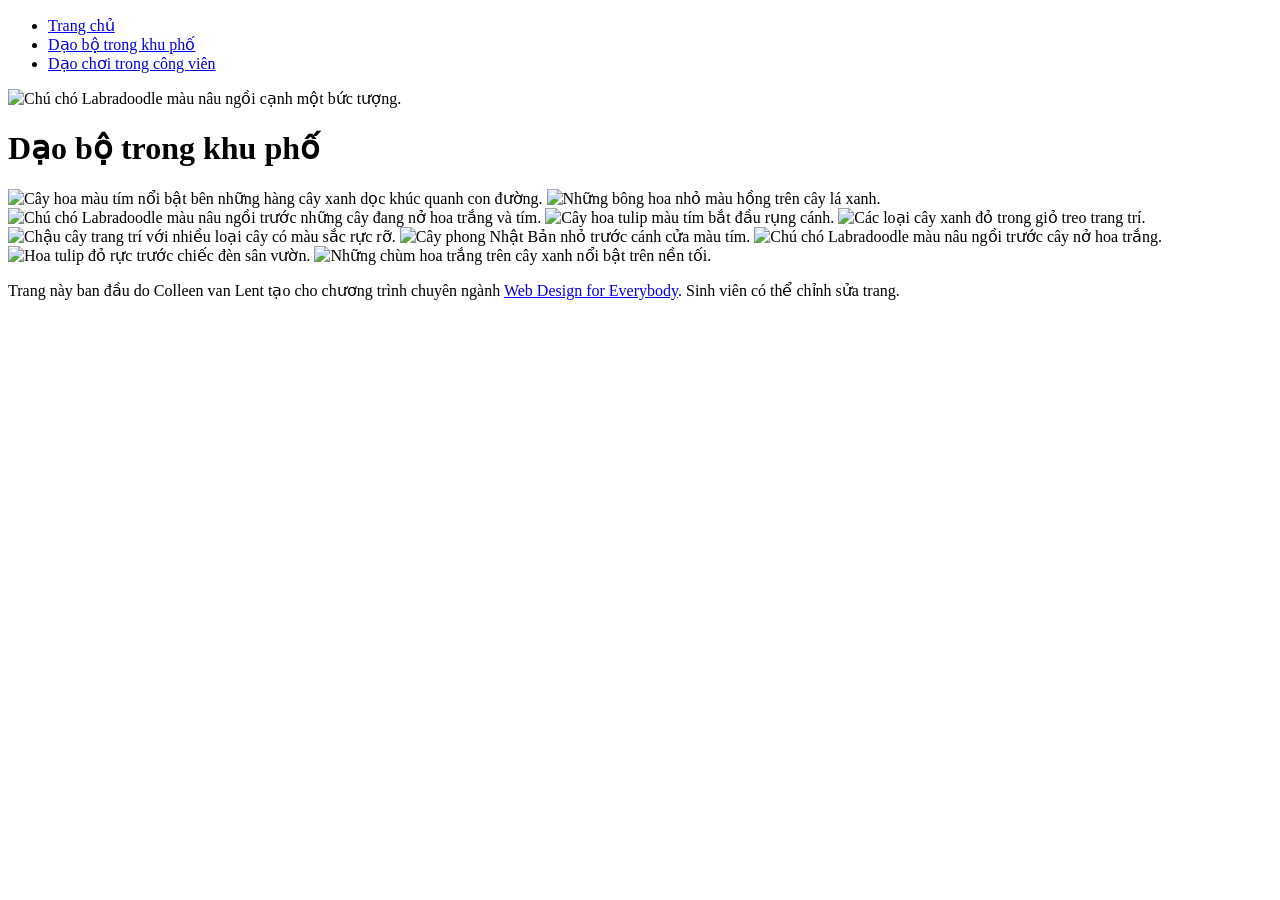
==== neighborhood.html @ 9121db47 "Add files via upload" ====
<!DOCTYPE html>
<html lang="vi">

<head>
  <meta charset="utf-8">
  <meta name="viewport" content="width=device-width, initial-scale=1">
  <title>Dạo bộ trong khu phố</title>
  <link rel="stylesheet" href="css/style.css">
</head>

<body>
  <header>
    <nav>
      <ul>
        <li><a href="index.html">Trang chủ</a></li>
        <li><a href="neighborhood.html">Dạo bộ trong khu phố</a></li>
        <li><a href="parks.html">Dạo chơi trong công viên</a></li>
      </ul>
    </nav>
    <img src="images/BaconGallupPark.jpg" width="200" alt="Chú chó Labradoodle màu nâu ngồi cạnh một bức tượng.">
    <h1>Dạo bộ trong khu phố</h1>
  </header>
  <main>
    <div>
      <img src="images/bend_in_the_road.png" alt="Cây hoa màu tím nổi bật bên những hàng cây xanh dọc khúc quanh con đường." width="100">
      <img src="images/pink_blossoms.png" alt="Những bông hoa nhỏ màu hồng trên cây lá xanh." width="100">
      <img src="images/blooming_trees.png" alt="Chú chó Labradoodle màu nâu ngồi trước những cây đang nở hoa trắng và tím." width="100">
      <img src="images/falling_petals.png" alt="Cây hoa tulip màu tím bắt đầu rụng cánh." width="100">
      <img src="images/hanging_plants.png" alt="Các loại cây xanh đỏ trong giỏ treo trang trí." width="100">
      <img src="images/potted_plants.png" alt="Chậu cây trang trí với nhiều loại cây có màu sắc rực rỡ." width="100">
      <img src="images/red_maple.png" alt="Cây phong Nhật Bản nhỏ trước cánh cửa màu tím." width="100">
      <img src="images/tree_with_white_blooms.png" alt="Chú chó Labradoodle màu nâu ngồi trước cây nở hoa trắng." width="100">
      <img src="images/tulips.png" alt="Hoa tulip đỏ rực trước chiếc đèn sân vườn." width="100">
      <img src="images/white_buds_on_tree.png" alt="Những chùm hoa trắng trên cây xanh nổi bật trên nền tối." width="100">
    </div>
  </main>
  <footer>
    <p>Trang này ban đầu do Colleen van Lent tạo cho chương trình chuyên ngành <a href="https://www.coursera.org/specializations/web-design">Web Design for Everybody</a>. Sinh viên có thể chỉnh sửa trang.</p>
  </footer>
</body>

</html>
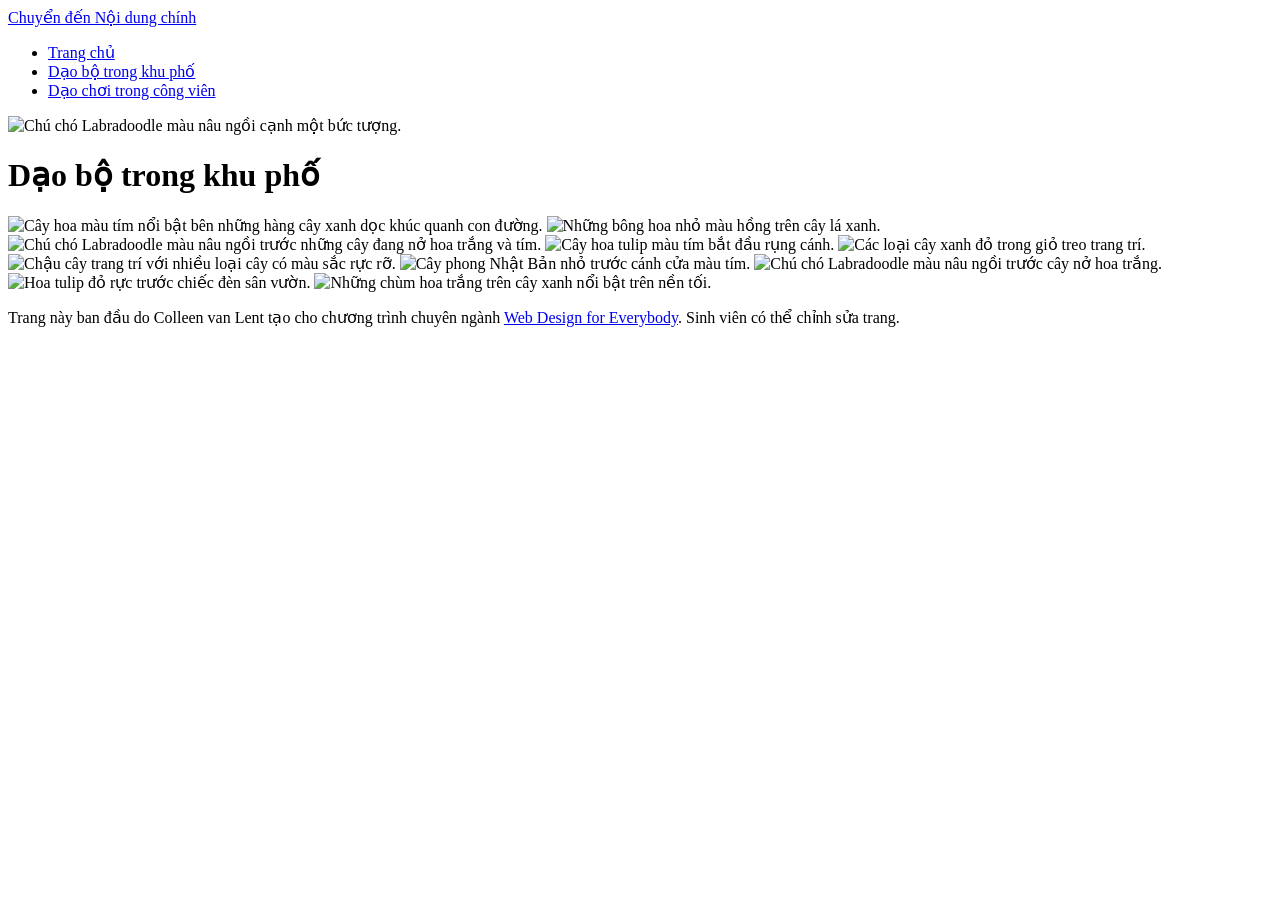
==== commit 0afd2b78: "Update neighborhood.html" ====
--- a/neighborhood.html
+++ b/neighborhood.html
@@ -1,3 +1,4 @@
+
 <!DOCTYPE html>
 <html lang="vi">
 
@@ -9,6 +10,8 @@
 </head>
 
 <body>
+  <a href="#main-content">Chuyển đến Nội dung chính</a>
+
   <header>
     <nav>
       <ul>
@@ -17,10 +20,12 @@
         <li><a href="parks.html">Dạo chơi trong công viên</a></li>
       </ul>
     </nav>
+
     <img src="images/BaconGallupPark.jpg" width="200" alt="Chú chó Labradoodle màu nâu ngồi cạnh một bức tượng.">
     <h1>Dạo bộ trong khu phố</h1>
   </header>
-  <main>
+
+  <main id="main-content">
     <div>
       <img src="images/bend_in_the_road.png" alt="Cây hoa màu tím nổi bật bên những hàng cây xanh dọc khúc quanh con đường." width="100">
       <img src="images/pink_blossoms.png" alt="Những bông hoa nhỏ màu hồng trên cây lá xanh." width="100">
@@ -34,6 +39,7 @@
       <img src="images/white_buds_on_tree.png" alt="Những chùm hoa trắng trên cây xanh nổi bật trên nền tối." width="100">
     </div>
   </main>
+
   <footer>
     <p>Trang này ban đầu do Colleen van Lent tạo cho chương trình chuyên ngành <a href="https://www.coursera.org/specializations/web-design">Web Design for Everybody</a>. Sinh viên có thể chỉnh sửa trang.</p>
   </footer>
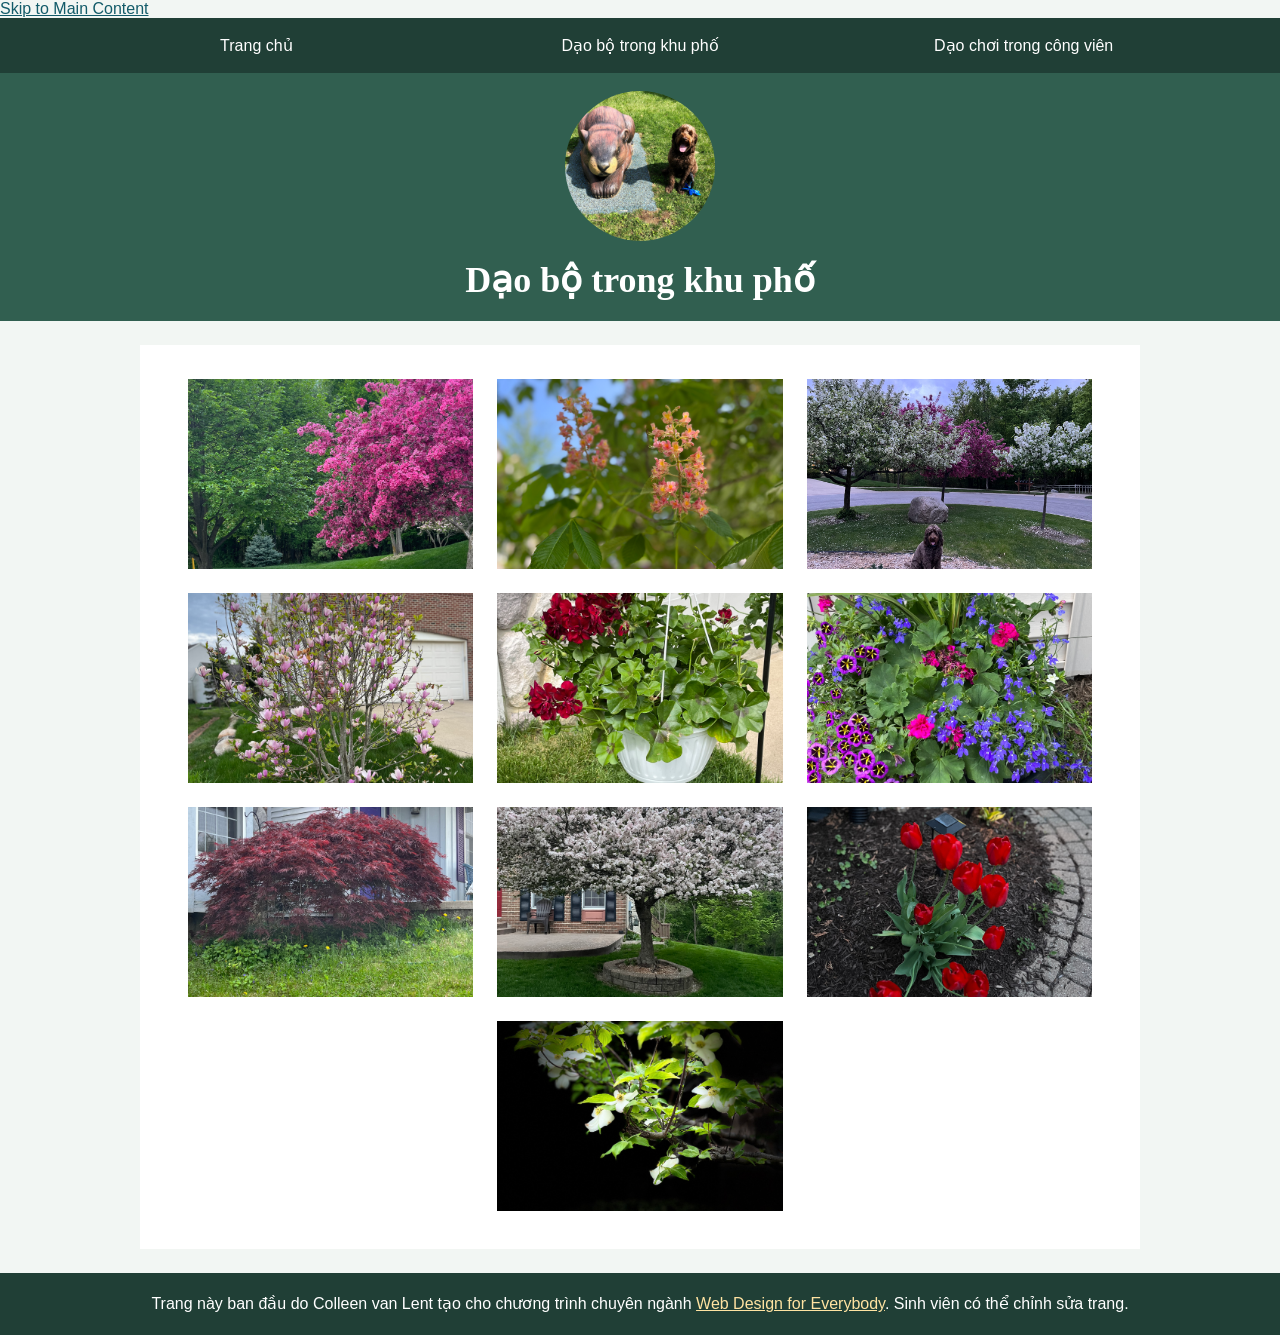
==== commit b73bdbe8: "Update neighborhood.html" ====
--- a/neighborhood.html
+++ b/neighborhood.html
@@ -1,4 +1,3 @@
-
 <!DOCTYPE html>
 <html lang="vi">
 
@@ -10,7 +9,7 @@
 </head>
 
 <body>
-  <a href="#main-content">Chuyển đến Nội dung chính</a>
+  <a href="#main-content">Skip to Main Content</a>
 
   <header>
     <nav>
--- a/css/style.css
+++ b/css/style.css
@@ -0,0 +1,134 @@
+* {
+  box-sizing: border-box;
+}
+
+body {
+  margin: 0;
+  background-color: #f2f6f3;
+  color: #243b34;
+  font-family: Arial, Helvetica, sans-serif;
+  font-size: 16px;
+}
+
+header {
+  padding: 0 12px 20px;
+  background-color: #315f50;
+  color: #ffffff;
+  text-align: center;
+}
+
+nav {
+  margin: 0 -12px 18px;
+  padding: 8px;
+  background-color: #203f36;
+}
+
+nav ul {
+  margin: 0;
+  padding: 0;
+  list-style: none;
+}
+
+li {
+  display: inline-block;
+  width: 30%;
+  list-style: none;
+}
+
+nav a {
+  display: block;
+  padding: 10px 6px;
+  color: #ffffff;
+  text-decoration: none;
+}
+
+nav a:hover,
+nav a:focus {
+  background-color: #477766;
+}
+
+header img {
+  width: 150px;
+  height: 150px;
+  border-radius: 50%;
+  object-fit: cover;
+}
+
+h1 {
+  margin: 14px 0 0;
+  color: #ffffff;
+  font-family: Georgia, "Times New Roman", serif;
+  font-size: 2.25rem;
+  text-align: center;
+}
+
+main {
+  max-width: 1000px;
+  margin: 24px auto;
+  padding: 24px;
+  background-color: #ffffff;
+  font-size: 18px;
+}
+
+main > p {
+  max-width: 70ch;
+  margin: 0 auto 18px;
+}
+
+p {
+  line-height: 1.6;
+}
+
+main > div {
+  text-align: center;
+}
+
+main > div img {
+  display: inline-block;
+  width: 30%;
+  height: 190px;
+  margin: 1%;
+  object-fit: cover;
+}
+
+a {
+  color: #135b69;
+}
+
+footer {
+  padding: 18px 12px;
+  background-color: #203f36;
+  color: #ffffff;
+  text-align: center;
+}
+
+footer p {
+  max-width: 1000px;
+  margin: 0 auto;
+}
+
+footer a {
+  color: #ffe3a2;
+}
+
+@media (max-width: 700px) {
+  li {
+    display: block;
+    width: 100%;
+  }
+
+  main {
+    margin: 14px 8px;
+    padding: 16px;
+    font-size: 16px;
+  }
+
+  main > div img {
+    width: 45%;
+    height: 145px;
+  }
+
+  h1 {
+    font-size: 1.8rem;
+  }
+}
